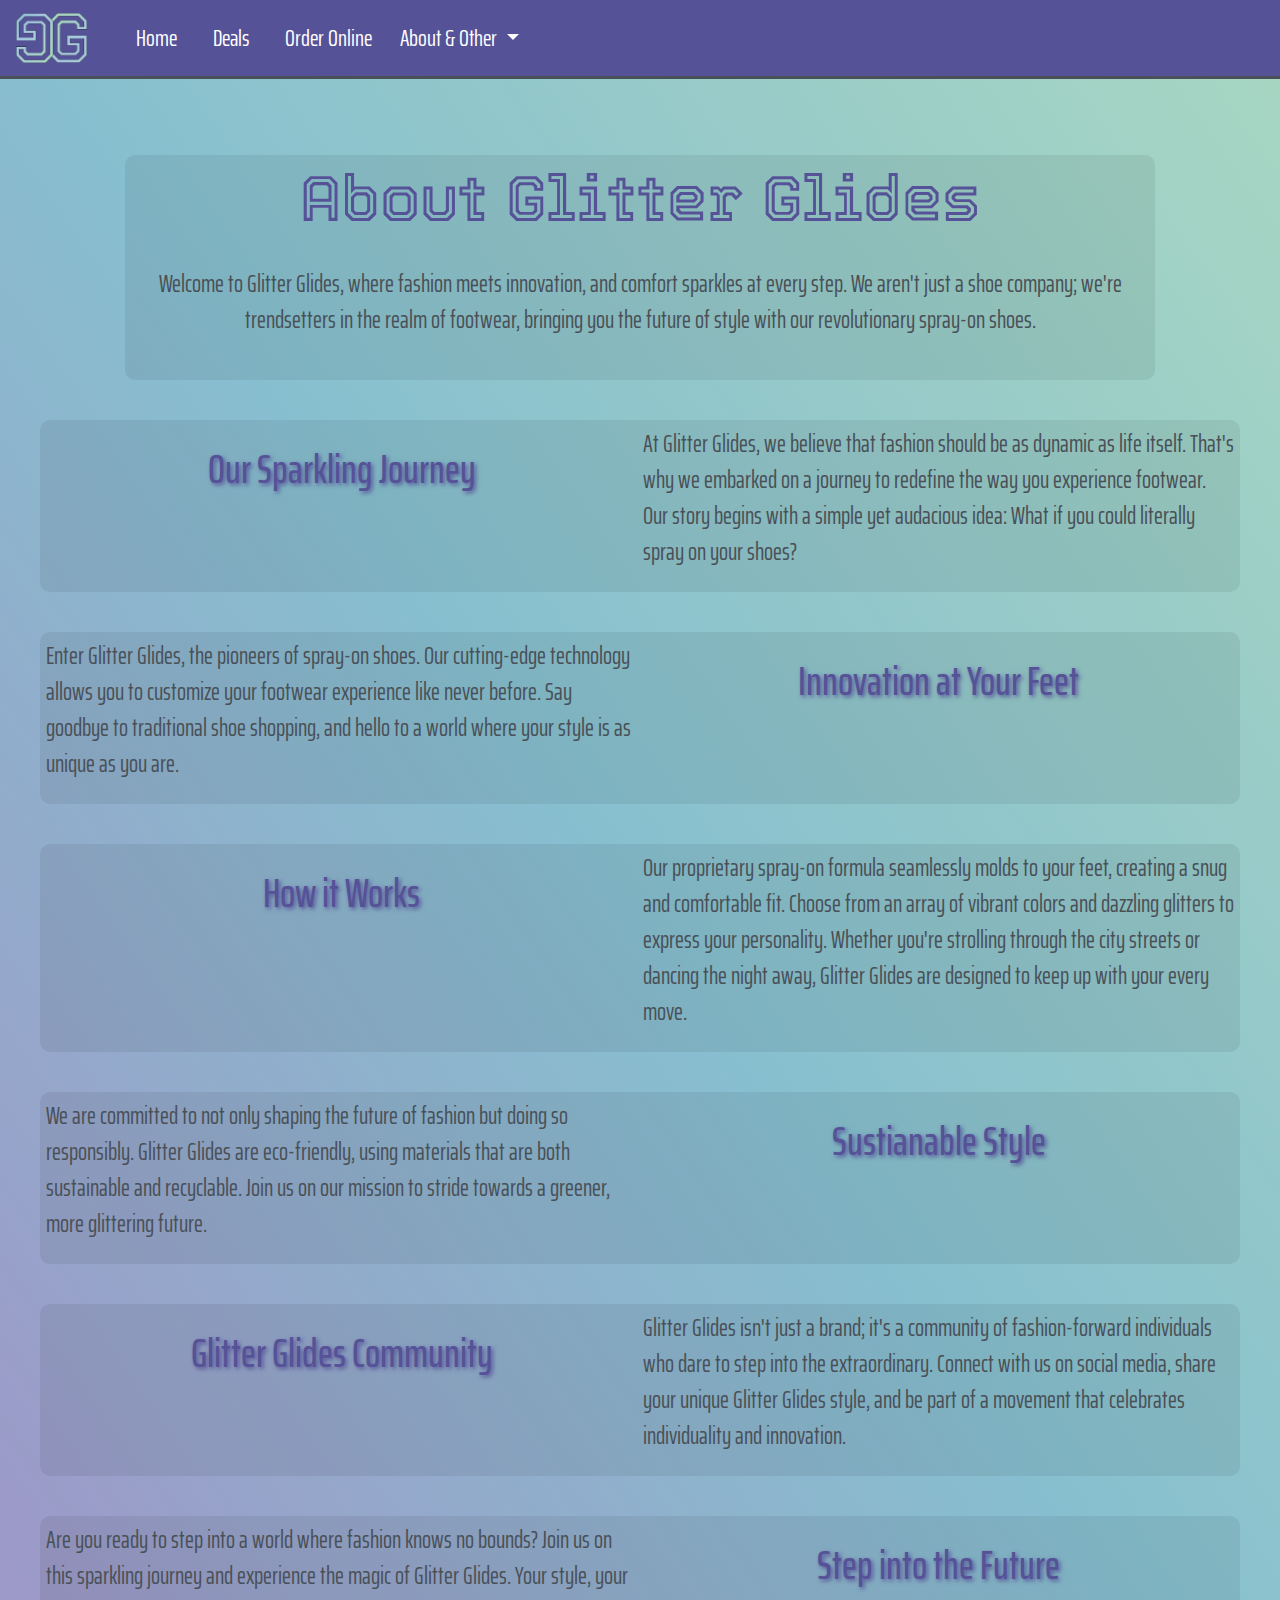
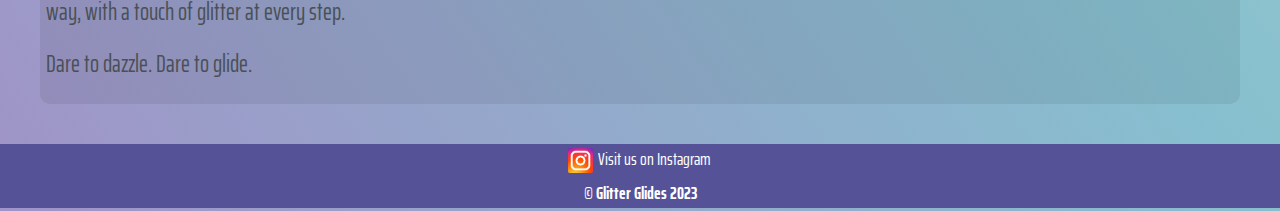
==== about.html @ 5f3c11f2 "Fixed issues with SEO ranking." ====
<!DOCTYPE html>
<html lang="en-us">
    <head>
        <meta charset="UTF-8">
        <meta http-equiv="X-UA-Compatible" content="IE=edge">
        <title>Glitter Glides - About</title>

        <link rel="stylesheet" href="styles/bootstrap-4.4.1.css">
        <link rel="stylesheet" href="styles/MainStyles.css"/>
        <link rel="stylesheet" href="styles/SubPageStyles.css"/>
        <link rel="stylesheet" href="styles/about.css"/>
        <meta name="viewport" content="width=device-width, initial-scale=1">

        <link rel="preconnect" href="https://fonts.googleapis.com">
        <link rel="preconnect" href="https://fonts.gstatic.com" crossorigin>
        <link href="https://fonts.googleapis.com/css2?family=Gabarito&family=Lato&family=Saira+Extra+Condensed&family=Tourney:ital,wght@0,300;0,500;1,500&display=swap" rel="stylesheet">
    </head>
    <body>
        <script src="js/jquery-3.4.1.min.js"></script>
        <script src="js/popper.min.js"></script>
   		<script src="js/bootstrap-4.4.1.js"></script>

        <header>
            <nav class="navbar navbar-expand-lg navbar-dark fixed-top">
                <a href="http://glitterglides.com">
                    <img class="navbar-brand" src="img/glitterglideslogo.png"  alt="Glitter Glides Logo"></img>
                </a>                
                <button class="navbar-toggler" type="button" data-toggle="collapse" data-target="#navbarSupportedContent" aria-controls="navbarSupportedContent" aria-expanded="false" aria-label="Toggle Naviation">
                    <span class="navbar-toggler-icon"></span>
                </button>

                <div class="collapse navbar-collapse col-xl-12" id="navbarSupportedContent">
                    <ul class="navbar-nav">
                        <li class="nav-item">
                            <a class="nav-link" href="http://glitterglides.com" style="color: white;">Home</a>
                        </li>
                    </ul>
                    <ul class="navbar-nav">
                        <li class="nav-item">
                            <a class="nav-link" href="http://glitterglides.com#Deals" style="color: white;">Deals</a>
                        </li>
                    </ul>
                    <ul class="navbar-nav">
                        <li class="nav-item">
                            <a class="nav-link" href="http://glitterglides.com/orderonline.html" style="color: white;">Order Online</a>
                        </li>
                    </ul>
                    <ul class="navbar-nav">
                        <li class="nav-item dropdown">
                            <a class="nav-lnk dropdown-toggle" href="#" id="navbarDropdownMenuLink" style="color: white;" data-toggle="dropdown" aria-haspopup="true" aria-expanded="false">
                                About & Other
                            </a>
                            <div class="dropdown-menu" aria-labelledby="navbarDropdownMenuLink">
                                <a class="nav-link" href="http://glitterglides.com/about.html" style="color: white;">About</a>
                                <a class="nav-link" href="http://glitterglides.com/membership.html" style="color: white;">Subscribe</a>
                                <a class="nav-link" href="http://glitterglides.com/blog.html" style="color: white;">Blog & Reviews</a>
                            </div>
                        </li>
                    </ul>
                </div>
            </nav>

        </header>
		<div class="container">
		    <div class="row justify-content-center">
		        <div class="col card">
             	        <h1>About Glitter Glides</h1>
	                <div class="card-body">
                        <div style="text-align: center;">
                            <p>Welcome to Glitter Glides, where fashion meets innovation, and comfort sparkles at every step. We aren't just a shoe company; we're trendsetters in the realm of footwear, bringing you the future of style with our revolutionary spray-on shoes.</p>
                        </div>
	                </div>
                </div>
 		    </div>
		</div>
            <div class="row">
                <div class="col card">
                    <img class="card-img-top text-center mx-auto" src="" alt=""/>
                    <h2>Our Sparkling Journey</h2>
                </div>
                <div class="col card">
                    <p>At Glitter Glides, we believe that fashion should be as dynamic as life itself. That's why we embarked on a journey to redefine the way you experience footwear. Our story begins with a simple yet audacious idea: What if you could literally spray on your shoes?</p>
                </div>
            </div>

            <div class="row">
                <div class="col card">
                    <p>Enter Glitter Glides, the pioneers of spray-on shoes. Our cutting-edge technology allows you to customize your footwear experience like never before. Say goodbye to traditional shoe shopping, and hello to a world where your style is as unique as you are.</p>
                </div>
                <div class="col card">
                    <img class="card-img-top text-center mx-auto" src="" alt=""/>
                    <h2>Innovation at Your Feet</h2>
                </div>
            </div>

            <div class="row">
                <div class="col card">
                    <img class="card-img-top text-center mx-auto" src="" alt=""/>
                    <h2>How it Works</h2>
                </div>
                <div class="col card">
                    <p>Our proprietary spray-on formula seamlessly molds to your feet, creating a snug and comfortable fit. Choose from an array of vibrant colors and dazzling glitters to express your personality. Whether you're strolling through the city streets or dancing the night away, Glitter Glides are designed to keep up with your every move.</p>
                </div>
            </div>

            <div class="row">
                <div class="col card">
                    <p>We are committed to not only shaping the future of fashion but doing so responsibly. Glitter Glides are eco-friendly, using materials that are both sustainable and recyclable. Join us on our mission to stride towards a greener, more glittering future.</p>
                </div>
                <div class="col card">
                    <img class="card-img-top text-center mx-auto" src="" alt=""/>
                    <h2>Sustianable Style</h2>
                </div>
            </div>

            <div class="row">
                <div class="col card">
                    <img class="card-img-top text-center mx-auto" src="" alt=""/>
                    <h2>Glitter Glides Community</h2>
                </div>
                <div class="col card">
                    <p>Glitter Glides isn't just a brand; it's a community of fashion-forward individuals who dare to step into the extraordinary. Connect with us on social media, share your unique Glitter Glides style, and be part of a movement that celebrates individuality and innovation.</p>
                </div>
            </div>

            <div class="row">
                <div class="col card">
                    <p>Are you ready to step into a world where fashion knows no bounds? Join us on this sparkling journey and experience the magic of Glitter Glides. Your style, your way, with a touch of glitter at every step.</p>

                    <p>Dare to dazzle. Dare to glide.</p>
                </div>
                <div class="col card">
                    <img class="card-img-top text-center mx-auto" src="" alt=""/>
                    <h2>Step into the Future</h2>
                </div>
            </div>
        </div>

        <footer>            
            <p>
                <img src="img/insta.png" class="socialLogo" alt="Instagram Logo"> 
                <a href="https://www.instagram.com/glitterglides/">Visit us on Instagram</a>
            </p>
            <p><strong>&copy Glitter Glides 2023</strong></p>
        </footer>
    </body>
</html>
---- styles/MainStyles.css ----
/* https://coolors.co/a093c7-c98891-a8d7c2-d7c69a-87bfcf */

body
{ 

    --background: #ECF0F1;
    --accent1: #a093c7;
    --accent2: #c98891;
    --accent3: #a8d7c2;
    --accent4: #d7c69a;
    --accent5: #87bfcf;
    --text_color: #000000;

    margin: 0;
    font-family: 'Lato' sans-serif;
    background: -webkit-linear-gradient(35deg, var(--accent1), var(--accent5), var(--accent3));   
    margin-top: 70px;
}

/* Fundamental Styles */
a
{
    color: var(--text_color);
}
h1
{
    font-family: Tourney, sans-serif;
    background: -webkit-linear-gradient(35deg,  #565297, #565297, #565297);
    -webkit-background-clip: text;
    background-clip: text;
    -webkit-text-fill-color: transparent;
    text-align: center;
    font-size: 5.5rem;
    padding-top: 50px;
}
h2, h3, h4, h5
{
    font-family: 'Saira Extra Condensed', sans-serif;
    color: #495057;
    margin: 20px;
    text-align: center;
    font-size: 2.2rem;
}
h3
{
    font-size: 1.9rem;
}
h4
{
    font-size: 1.3rem;
}
h5
{
    font-size: 1.45rem;
}

header, footer
{
    display: block;
    align-items: center;
    justify-content: center;
    margin: 0;
    border: #4d85bd 1px;
}
footer
{
    background-color: #565297;
    color: white;
}

header p
{
    padding: 2px;
    color: #495057;
    text-align: center;
}
footer p, footer a
{  
    text-align: center;
    font-family: 'Saira Extra Condensed', sans-serif;
    color: white;
    font-size: 1.1rem;
    margin-bottom: 3px;
    padding: 2px;
}
footer a:hover
{
    color: lightgray;
    font-weight: bold;
    font-style: italic;
}

.navbar
{
    background-color: #565297; /*#294C60;*/
    border-bottom: 3px solid #495057;
    width: 100%;
    
}
.navbar-nav
{
    font-family: 'Saira Extra Condensed', sans-serif;
    font-size: 1.45rem;
    margin: 0px;
}
.dropdown-menu
{
    background: #00000080;
    border: solid 1px var(--accent3);
    border-radius: 10px;
    margin-bottom: 10px;
}
.dropdown-menu a
{
    font-size: 1.25rem;
    padding-left: 10px !important;
    padding-right: 5px !important;
}
.navbar-nav:hover
{
    background-color: #A093C7;
}
.navbar-brand
{
    text-align: center;
    align-self: center;
    height: 60px;
} 
.nav-link
{
    color: white;
}
.nav-item
{
    padding-left: 10px;
    padding-right: 10px;
}

.CallToAction
{
    text-align: center;
    border: var(--accent1) 4px solid;
    background: transparent;
    width: auto;
    display:inline;
    position: relative;
    font-size: 1.15rem;
    margin: 10px auto auto;
    padding: 15px;
    vertical-align: middle;
    letter-spacing: 1px;
}
.CallToAction:hover
{
    color: white;
    background: var(--accent1);
    border: var(--accent4) 4px solid;
}

.SpacedRow
{
    padding-bottom: 10px;
    margin: 15px;
    margin-bottom: 10px;
}
.MainSectionItem
{
    display: block;
    background: #00000010;
    border: 3px solid #00000000;
    border-radius: 10px;
}
.SubSectionItem
{
    width: 98%;
    background: #00000000;
    margin: 2%;
    border: #00000000 solid 0;
}
.SocialMediaGroup
{
    display: block;
    margin: 10px;
    padding: 10px;

    text-align: center;
    background-color: #00000007;
    border-radius: 10px;
    border: 2px var(--accent3) solid;

    min-width: 15rem;
}
.SocialMediaGroup h4
{
    font-size: 1.75rem;
}
.SMGroupLogo
{
    width: 7rem;
    align-self: center;
    justify-self: center;
    border: 3px var(--accent4) solid;
    border-radius: 20px;
}
.SocialMediaGroup a
{
    border-bottom: 1px solid var(--accent4);
}
.SocialMediaGroup a:hover
{
    color: var(--accent4);
}
.socialLogo
{
    height: 25px;
    align-self: center;
}

.OrderOnlineCard
{
    margin: 10px;
    padding: 20px;
    min-width: 20rem;
}
---- styles/SubPageStyles.css ----
body
{
    padding-top: 45px;
}
---- styles/about.css ----
.card
{
    margin: 0px;
    padding: 0px;
    background: #00000000;
    border: 3px solid #00000000;
    min-width: 12rem;
}

h1
{
    padding-top: 0px;
    font-size: 4.0rem;
}

h2
{
    
    color: #565297;
    font-size: 2.5rem;
    text-shadow: 2px 2px 4px #565297;

}

p 
{
    font-family: 'Saira Extra Condensed', sans-serif;
    color: #495057;
    font-size: 1.5rem;
}

div.row
{
    margin: 40px;
    padding: 0px;
    background: #00000011;
    border: 3px solid #00000001;
    border-radius: 10px;
}
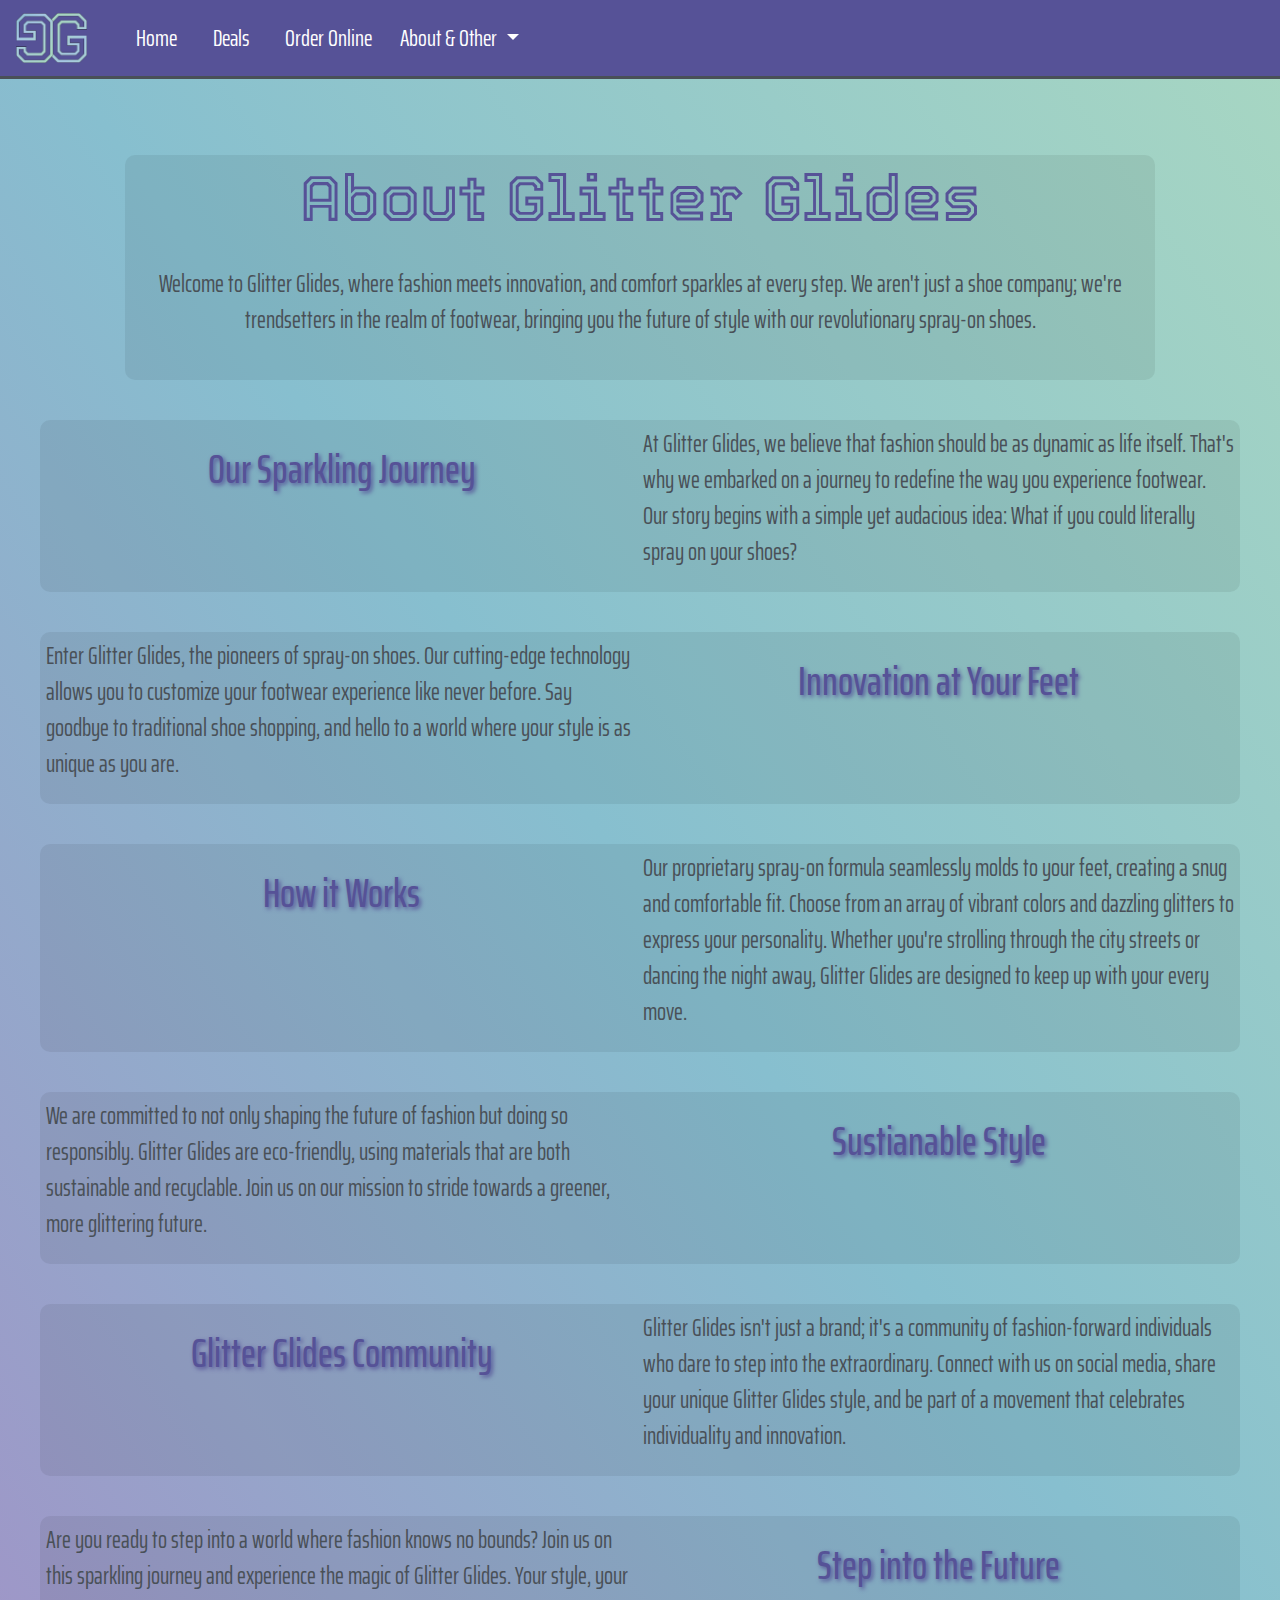
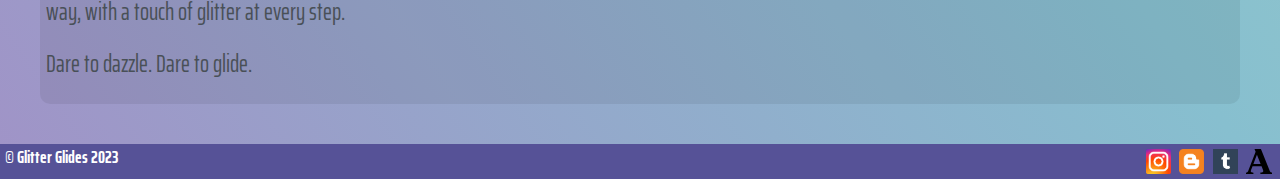
==== commit 004d94da: "Updated the footer & split some css files." ====
--- a/about.html
+++ b/about.html
@@ -8,6 +8,7 @@
         <link rel="stylesheet" href="styles/bootstrap-4.4.1.css">
         <link rel="stylesheet" href="styles/MainStyles.css"/>
         <link rel="stylesheet" href="styles/SubPageStyles.css"/>
+        <link rel="stylesheet" href="styles/socialMediaBase.css">
         <link rel="stylesheet" href="styles/about.css"/>
         <meta name="viewport" content="width=device-width, initial-scale=1">
 
@@ -136,12 +137,14 @@
             </div>
         </div>
 
-        <footer>            
-            <p>
-                <img src="img/insta.png" class="socialLogo" alt="Instagram Logo"> 
-                <a href="https://www.instagram.com/glitterglides/">Visit us on Instagram</a>
-            </p>
-            <p><strong>&copy Glitter Glides 2023</strong></p>
+        <footer> 
+            <p style="display: inline;"><strong>&copy Glitter Glides 2023</strong></p>
+            <div id="SocialCharms">
+                <a href="https://www.instagram.com/glitterglides/"><img src="img/insta.png" class="socialLogo" alt="Instagram Logo"></a>
+                <a href="https://glitterglides.blogspot.com"><img src="img/blogger.png" class="socialLogo" alt="Blogger Logo"></a>
+                <a href="https://tumblr.com/glitterglides"><img src="img/tumblr.png" class="socialLogo" alt="Tubmlr Logo"></a>
+                <a href="https://independent.academia.edu/GlitterGlides"><img class="socialLogo" src="img/acedemia.svg" alt="Academia Logo"></a>
+            </div>              
         </footer>
     </body>
 </html>--- a/styles/MainStyles.css
+++ b/styles/MainStyles.css
@@ -66,6 +66,9 @@
 {
     background-color: #565297;
     color: white;
+    height: 35px;
+    padding-left: 3px;
+    padding-right: 3px;
 }
 
 header p
@@ -176,49 +179,4 @@
     background: #00000000;
     margin: 2%;
     border: #00000000 solid 0;
-}
-.SocialMediaGroup
-{
-    display: block;
-    margin: 10px;
-    padding: 10px;
-
-    text-align: center;
-    background-color: #00000007;
-    border-radius: 10px;
-    border: 2px var(--accent3) solid;
-
-    min-width: 15rem;
-}
-.SocialMediaGroup h4
-{
-    font-size: 1.75rem;
-}
-.SMGroupLogo
-{
-    width: 7rem;
-    align-self: center;
-    justify-self: center;
-    border: 3px var(--accent4) solid;
-    border-radius: 20px;
-}
-.SocialMediaGroup a
-{
-    border-bottom: 1px solid var(--accent4);
-}
-.SocialMediaGroup a:hover
-{
-    color: var(--accent4);
-}
-.socialLogo
-{
-    height: 25px;
-    align-self: center;
-}
-
-.OrderOnlineCard
-{
-    margin: 10px;
-    padding: 20px;
-    min-width: 20rem;
 }--- a/styles/socialMediaBase.css
+++ b/styles/socialMediaBase.css
@@ -0,0 +1,46 @@
+#SocialCharms
+{
+    float: right;
+    height: auto;
+    text-align: none;
+    margin: 3px;
+}
+
+.SocialMediaGroup
+{
+    display: block;
+    margin: 10px;
+    padding: 10px;
+
+    text-align: center;
+    background-color: #00000007;
+    border-radius: 10px;
+    border: 2px var(--accent3) solid;
+
+    min-width: 15rem;
+}
+.SocialMediaGroup h4
+{
+    font-size: 1.75rem;
+}
+.SMGroupLogo
+{
+    width: 7rem;
+    align-self: center;
+    justify-self: center;
+    border: 3px var(--accent4) solid;
+    border-radius: 20px;
+}
+.SocialMediaGroup a
+{
+    border-bottom: 1px solid var(--accent4);
+}
+.SocialMediaGroup a:hover
+{
+    color: var(--accent4);
+}
+.socialLogo
+{
+    height: 25px;
+    align-self: center;
+}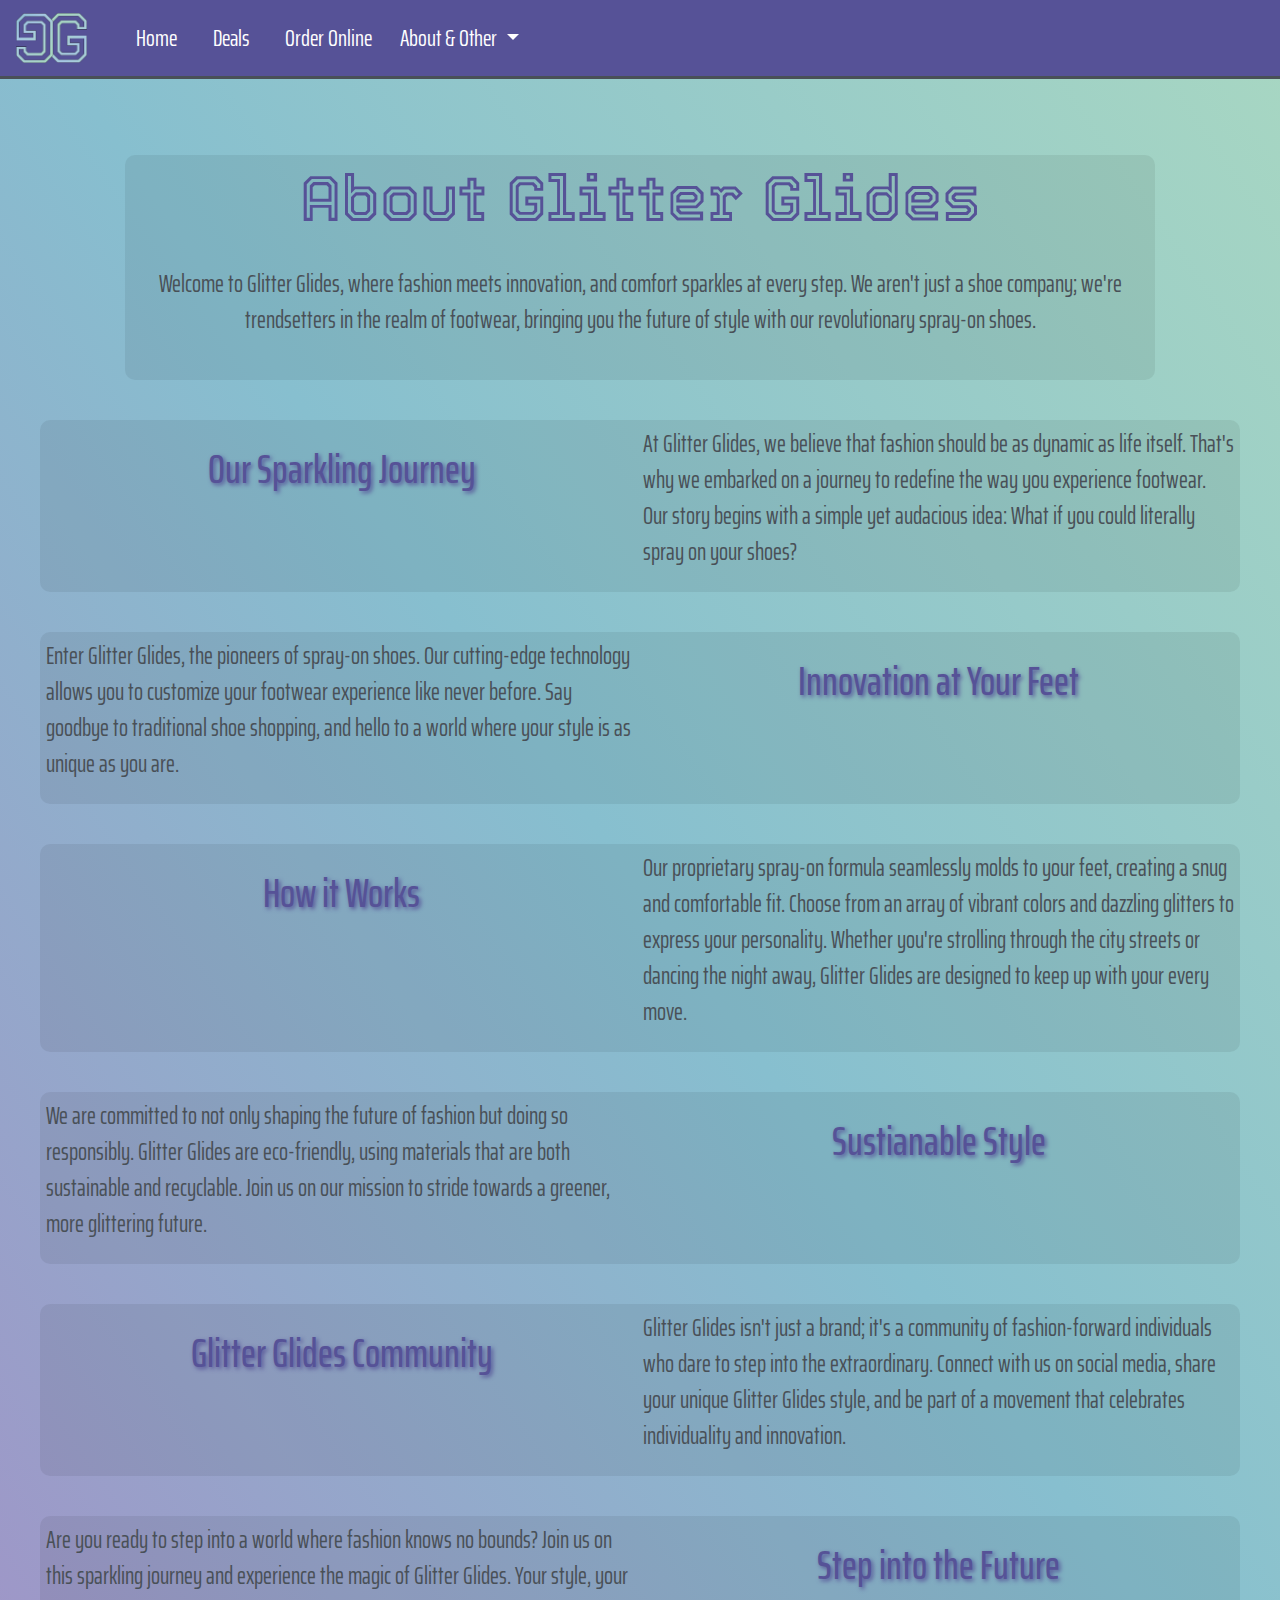
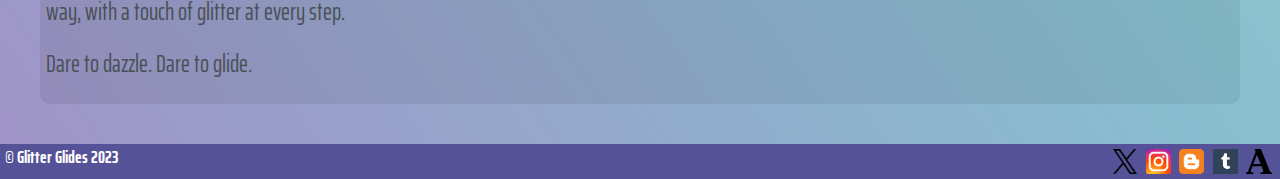
==== commit 9e3cb95b: "Added twitter to the links." ====
--- a/about.html
+++ b/about.html
@@ -140,6 +140,7 @@
         <footer> 
             <p style="display: inline;"><strong>&copy Glitter Glides 2023</strong></p>
             <div id="SocialCharms">
+                <a href="https://twitter.com/GlitterGlides"><img src="img/twitter.png" class="socialLogo" alt="Twitter Logo"></a>
                 <a href="https://www.instagram.com/glitterglides/"><img src="img/insta.png" class="socialLogo" alt="Instagram Logo"></a>
                 <a href="https://glitterglides.blogspot.com"><img src="img/blogger.png" class="socialLogo" alt="Blogger Logo"></a>
                 <a href="https://tumblr.com/glitterglides"><img src="img/tumblr.png" class="socialLogo" alt="Tubmlr Logo"></a>
--- a/styles/MainStyles.css
+++ b/styles/MainStyles.css
@@ -142,15 +142,15 @@
 .CallToAction
 {
     text-align: center;
+    display: block;
     border: var(--accent1) 4px solid;
     background: transparent;
     width: auto;
-    display:inline;
+    display: inline-block;
     position: relative;
     font-size: 1.15rem;
     margin: 10px auto auto;
     padding: 15px;
-    vertical-align: middle;
     letter-spacing: 1px;
 }
 .CallToAction:hover
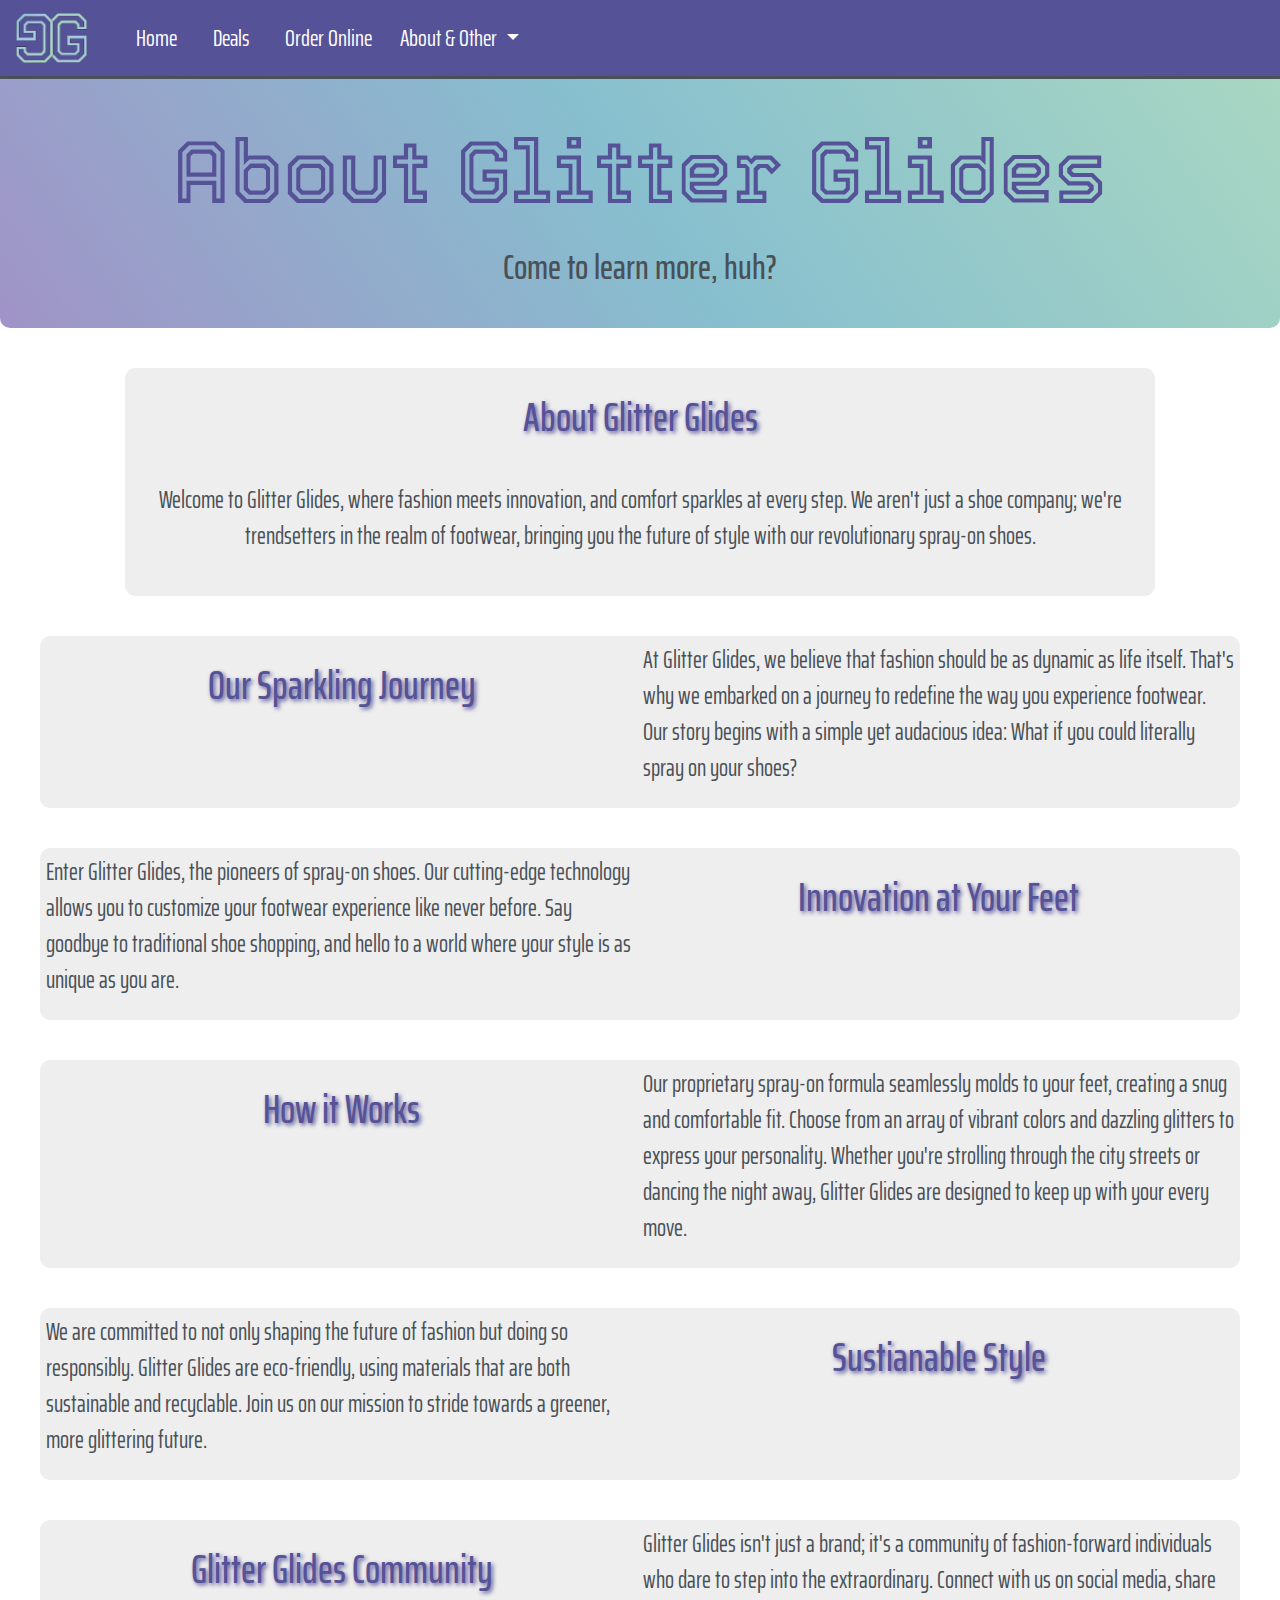
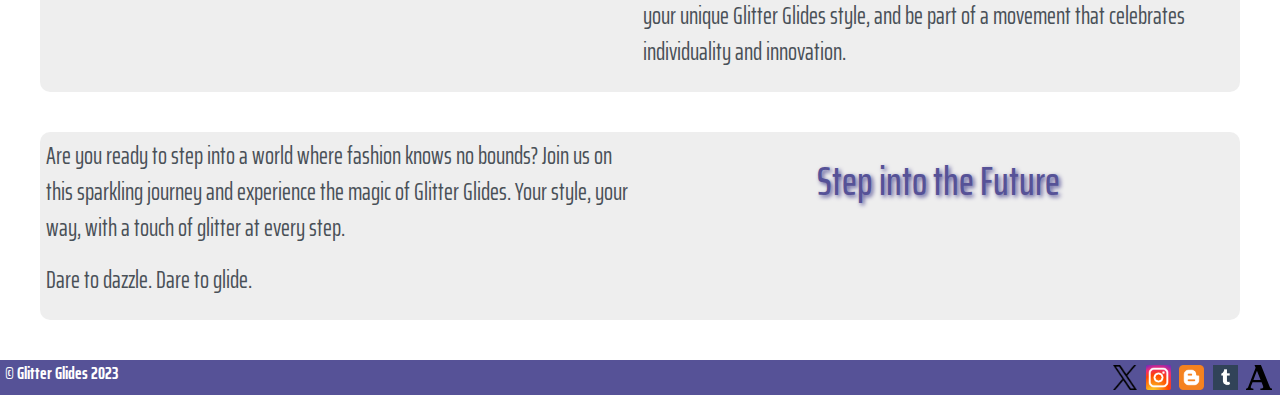
==== commit bcd2cdd6: "Created an alternate version of the style & layout for each website." ====
--- a/about.html
+++ b/about.html
@@ -7,7 +7,6 @@
 
         <link rel="stylesheet" href="styles/bootstrap-4.4.1.css">
         <link rel="stylesheet" href="styles/MainStyles.css"/>
-        <link rel="stylesheet" href="styles/SubPageStyles.css"/>
         <link rel="stylesheet" href="styles/socialMediaBase.css">
         <link rel="stylesheet" href="styles/about.css"/>
         <meta name="viewport" content="width=device-width, initial-scale=1">
@@ -61,11 +60,16 @@
                 </div>
             </nav>
 
+            <div id="hero">
+                <h1>About Glitter Glides</h1>
+                <h2>Come to learn more, huh?</h2>
+            </div>
+
         </header>
 		<div class="container">
 		    <div class="row justify-content-center">
 		        <div class="col card">
-             	        <h1>About Glitter Glides</h1>
+             	        <h2>About Glitter Glides</h1>
 	                <div class="card-body">
                         <div style="text-align: center;">
                             <p>Welcome to Glitter Glides, where fashion meets innovation, and comfort sparkles at every step. We aren't just a shoe company; we're trendsetters in the realm of footwear, bringing you the future of style with our revolutionary spray-on shoes.</p>
--- a/styles/MainStyles.css
+++ b/styles/MainStyles.css
@@ -13,7 +13,6 @@
 
     margin: 0;
     font-family: 'Lato' sans-serif;
-    background: -webkit-linear-gradient(35deg, var(--accent1), var(--accent5), var(--accent3));   
     margin-top: 70px;
 }
 
@@ -98,7 +97,6 @@
     background-color: #565297; /*#294C60;*/
     border-bottom: 3px solid #495057;
     width: 100%;
-    
 }
 .navbar-nav
 {
@@ -139,6 +137,14 @@
     padding-right: 10px;
 }
 
+#hero
+{
+    background: -webkit-linear-gradient(35deg, var(--accent1), var(--accent5), var(--accent3));   
+    padding-bottom: 20px;
+    margin-bottom: 10px;
+    border-radius: 10px;
+}
+
 .CallToAction
 {
     text-align: center;
@@ -163,7 +169,7 @@
 .SpacedRow
 {
     padding-bottom: 10px;
-    margin: 15px;
+    margin-top: 15px;
     margin-bottom: 10px;
 }
 .MainSectionItem
--- a/styles/socialMediaBase.css
+++ b/styles/socialMediaBase.css
@@ -6,18 +6,41 @@
     margin: 3px;
 }
 
-.SocialMediaGroup
+#SocialMediaGrid
+{
+    display: grid;
+    grid-template-columns: 1fr 1fr 1fr;
+    grid-template-rows: min-content;
+    max-width: 18rem;
+    align-self: center;
+    margin: auto;
+}
+.SocialGrid-2x2
+{
+    display: grid;
+    grid-template-columns: 1fr 1fr;
+    grid-template-rows: 1fr 1fr;
+    gap: 10px;
+    margin: auto;
+}
+
+.socialDescCard
 {
     display: block;
     margin: 10px;
     padding: 10px;
-
-    text-align: center;
     background-color: #00000007;
     border-radius: 10px;
     border: 2px var(--accent3) solid;
-
-    min-width: 15rem;
+}
+.SocialMediaGroup
+{
+    margin: 0px;
+    padding: 0px;
+    background: transparent;
+    text-align: center;
+    min-width: 12rem;
+    border: 0px transparent solid;
 }
 .SocialMediaGroup h4
 {
@@ -25,11 +48,11 @@
 }
 .SMGroupLogo
 {
-    width: 7rem;
+    width: 4rem;
     align-self: center;
     justify-self: center;
-    border: 3px var(--accent4) solid;
-    border-radius: 20px;
+    padding-bottom: 3px;
+    border-radius: 10px;
 }
 .SocialMediaGroup a
 {
--- a/styles/about.css
+++ b/styles/about.css
@@ -7,13 +7,7 @@
     min-width: 12rem;
 }
 
-h1
-{
-    padding-top: 0px;
-    font-size: 4.0rem;
-}
-
-h2
+.container h2, .card h2
 {
     
     color: #565297;
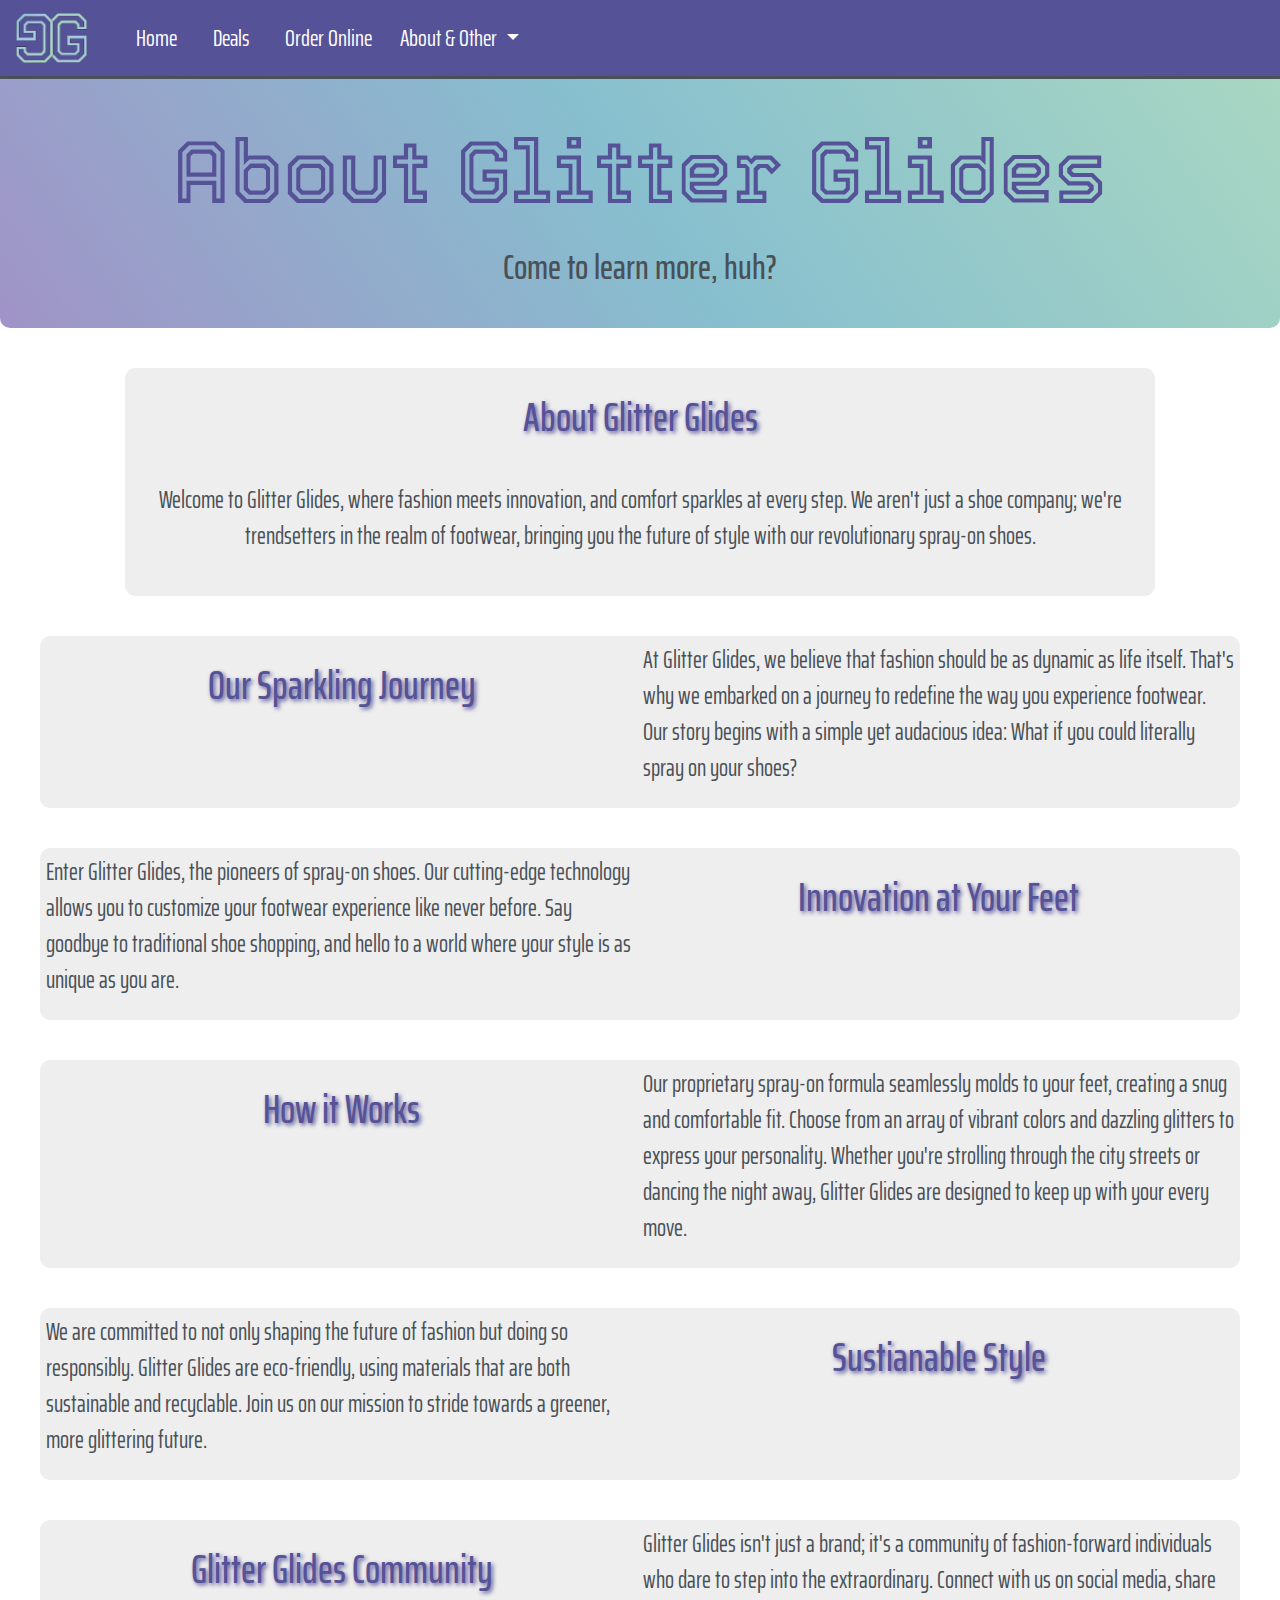
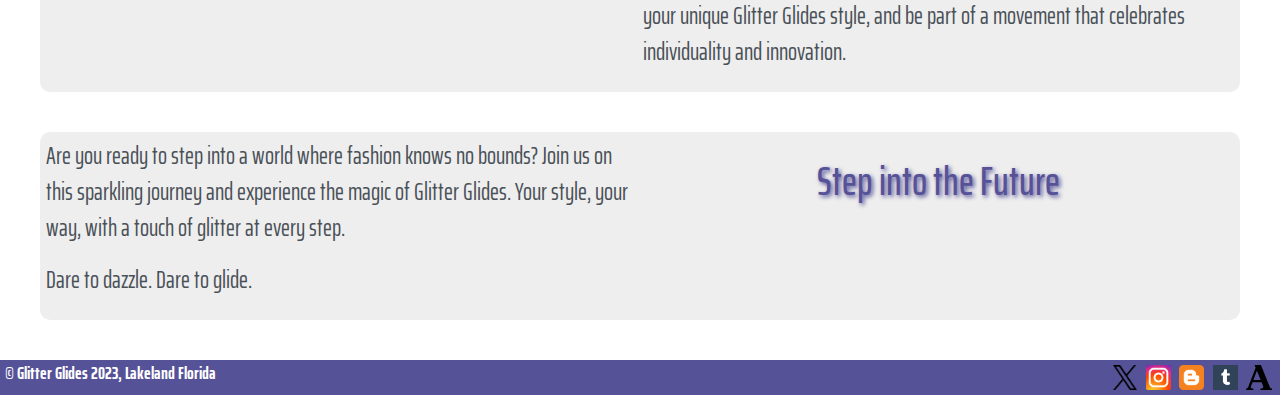
==== commit 725ac6c5: "Updated footer." ====
--- a/about.html
+++ b/about.html
@@ -142,7 +142,7 @@
         </div>
 
         <footer> 
-            <p style="display: inline;"><strong>&copy Glitter Glides 2023</strong></p>
+            <p style="display: inline;"><strong>&copy Glitter Glides 2023, Lakeland Florida</strong></p>
             <div id="SocialCharms">
                 <a href="https://twitter.com/GlitterGlides"><img src="img/twitter.png" class="socialLogo" alt="Twitter Logo"></a>
                 <a href="https://www.instagram.com/glitterglides/"><img src="img/insta.png" class="socialLogo" alt="Instagram Logo"></a>
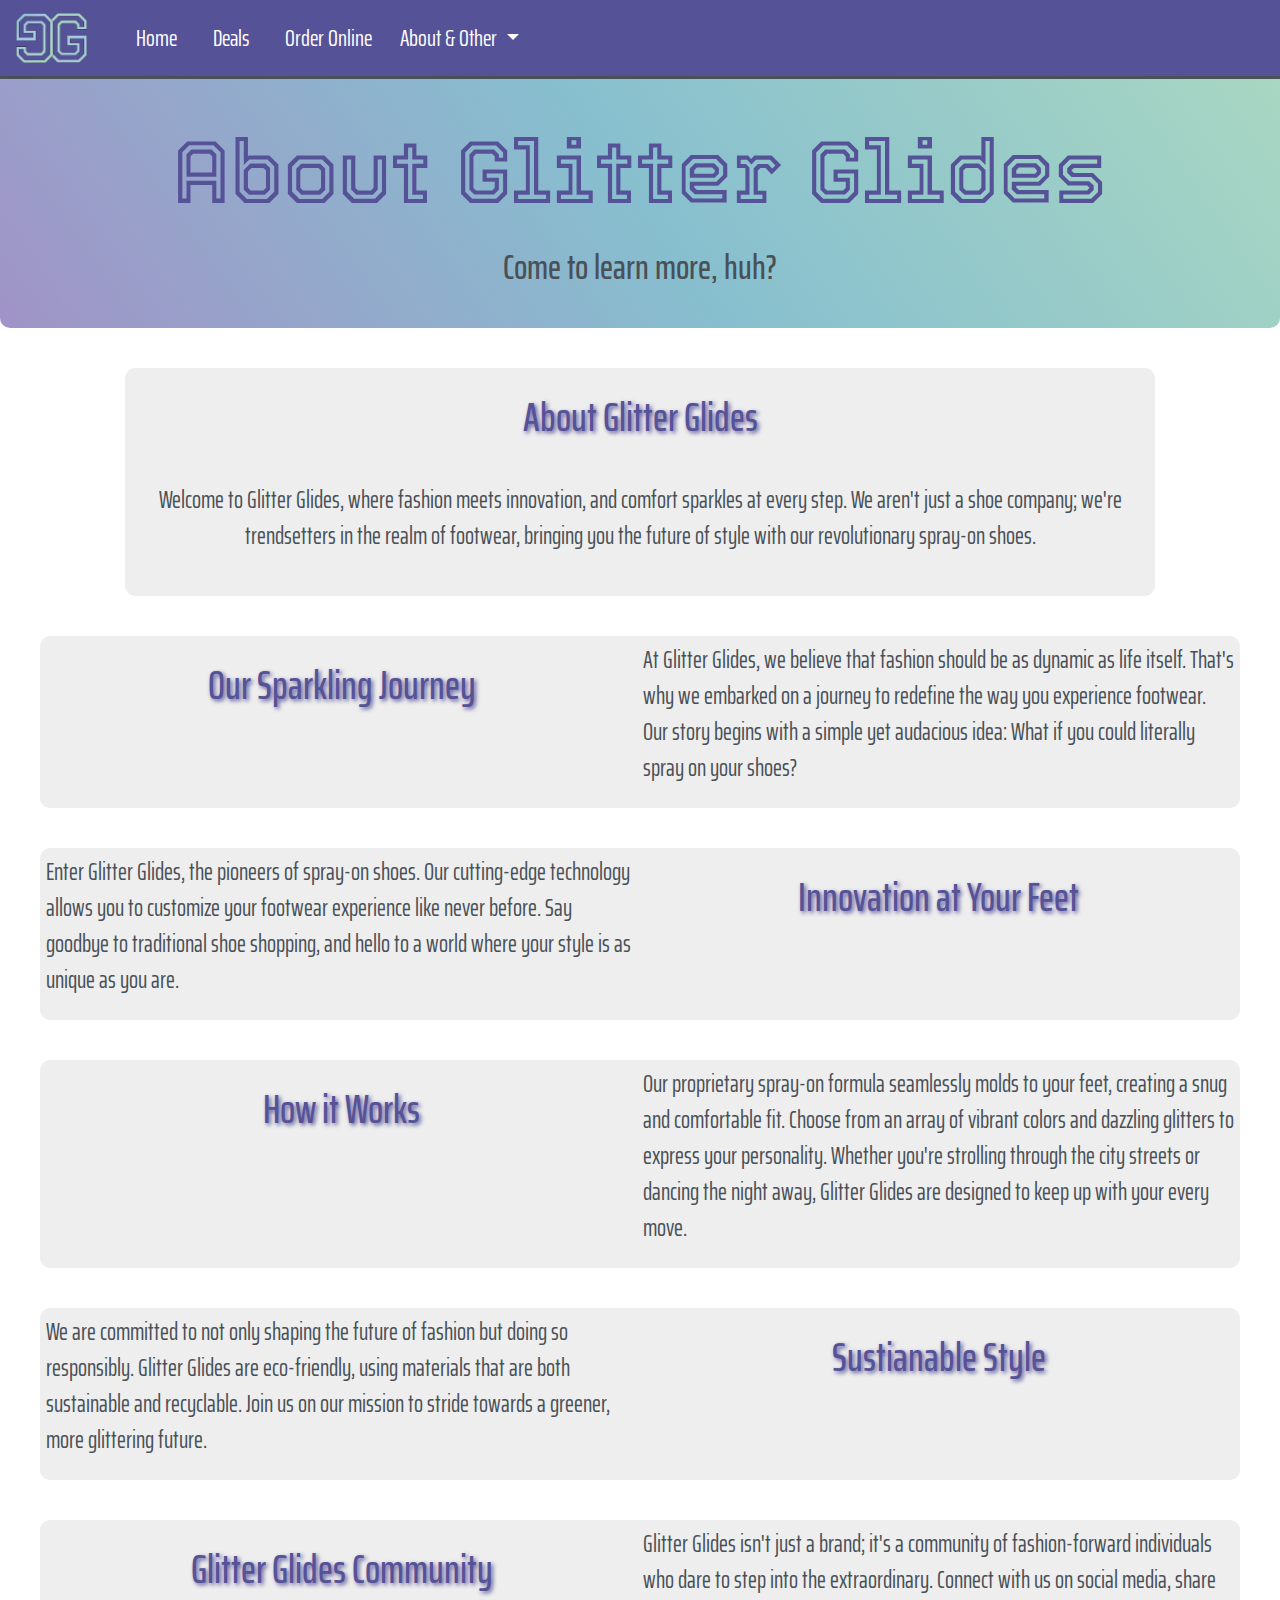
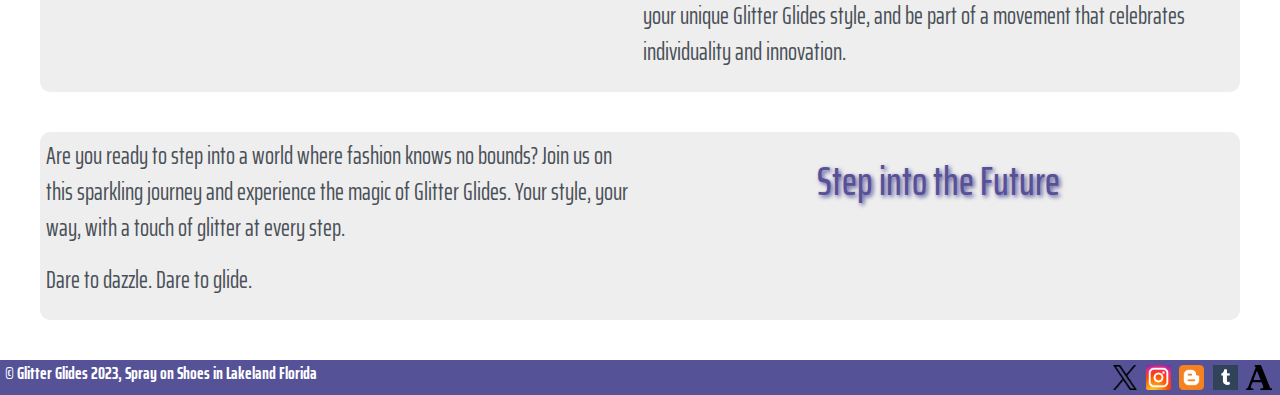
==== commit 461fc567: "Updated footer." ====
--- a/about.html
+++ b/about.html
@@ -142,7 +142,7 @@
         </div>
 
         <footer> 
-            <p style="display: inline;"><strong>&copy Glitter Glides 2023, Lakeland Florida</strong></p>
+            <p style="display: inline;"><strong>&copy Glitter Glides 2023, Spray on Shoes in Lakeland Florida</strong></p>
             <div id="SocialCharms">
                 <a href="https://twitter.com/GlitterGlides"><img src="img/twitter.png" class="socialLogo" alt="Twitter Logo"></a>
                 <a href="https://www.instagram.com/glitterglides/"><img src="img/insta.png" class="socialLogo" alt="Instagram Logo"></a>
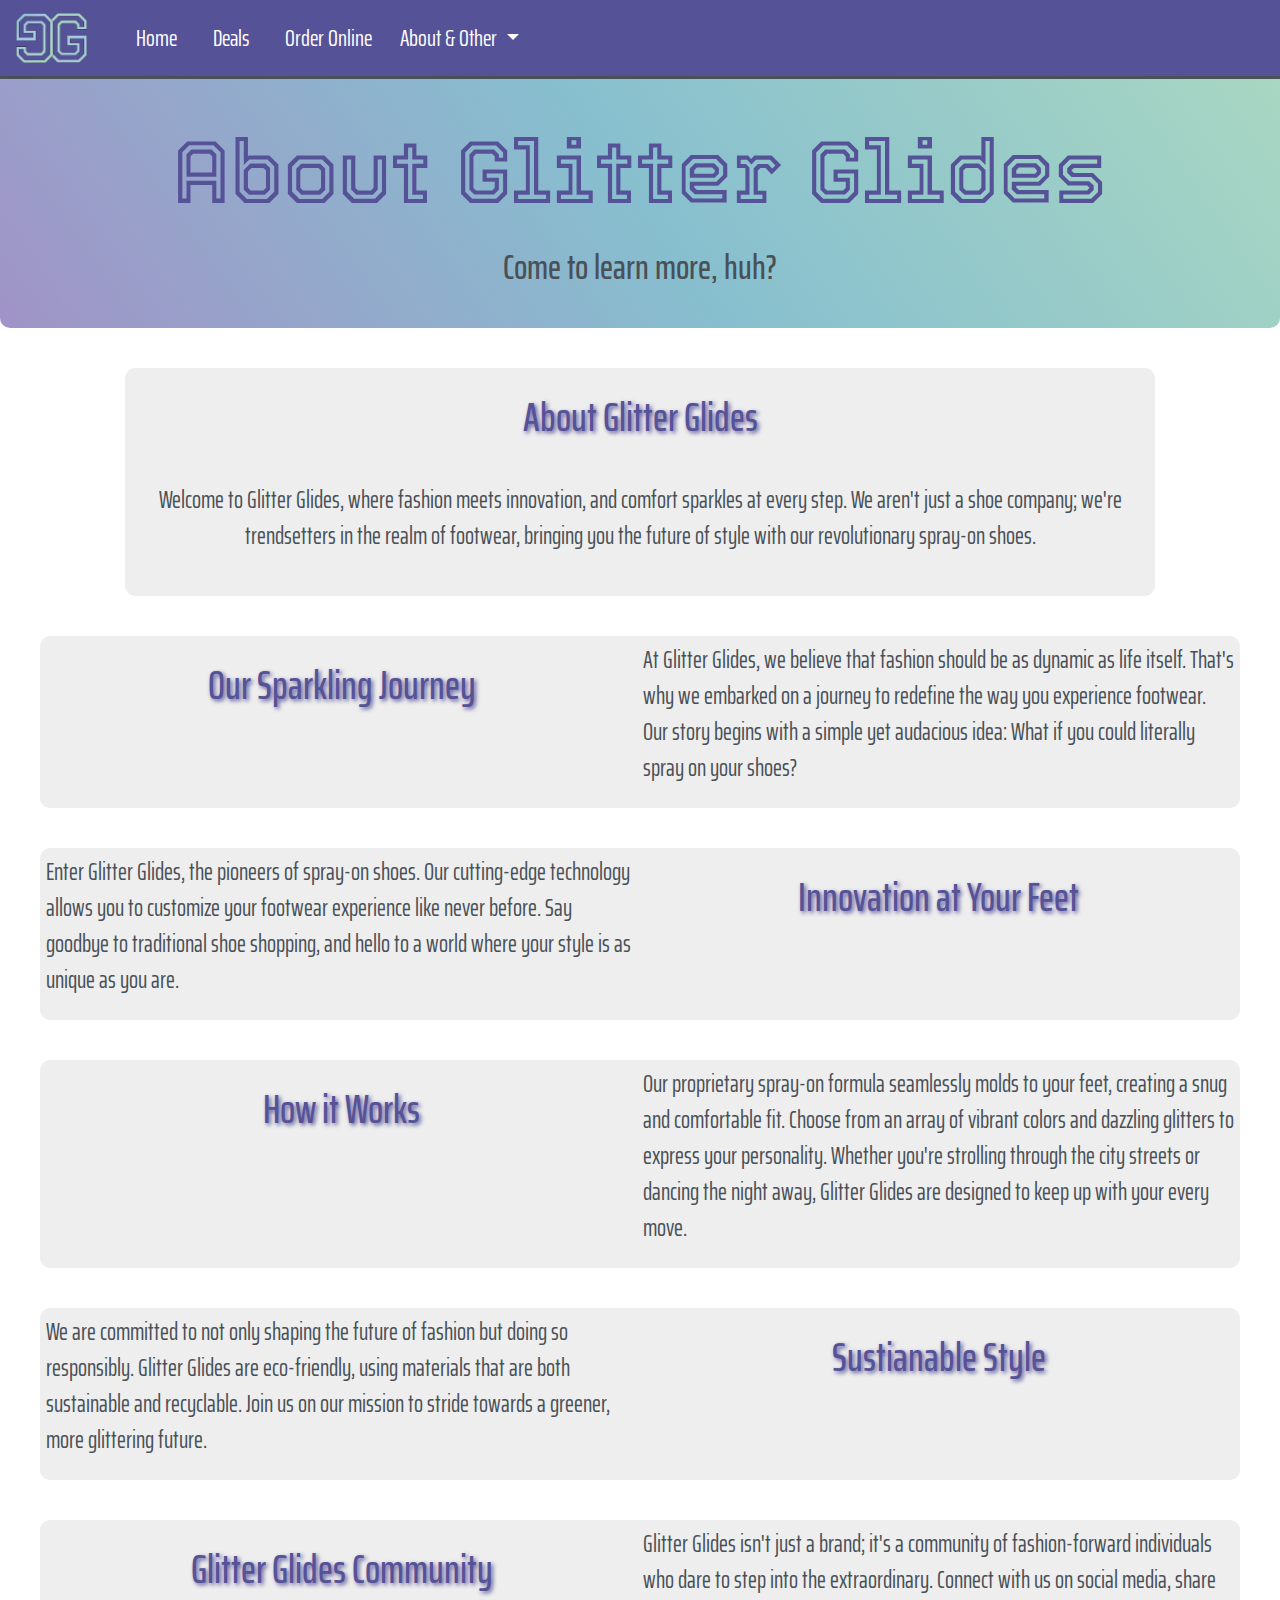
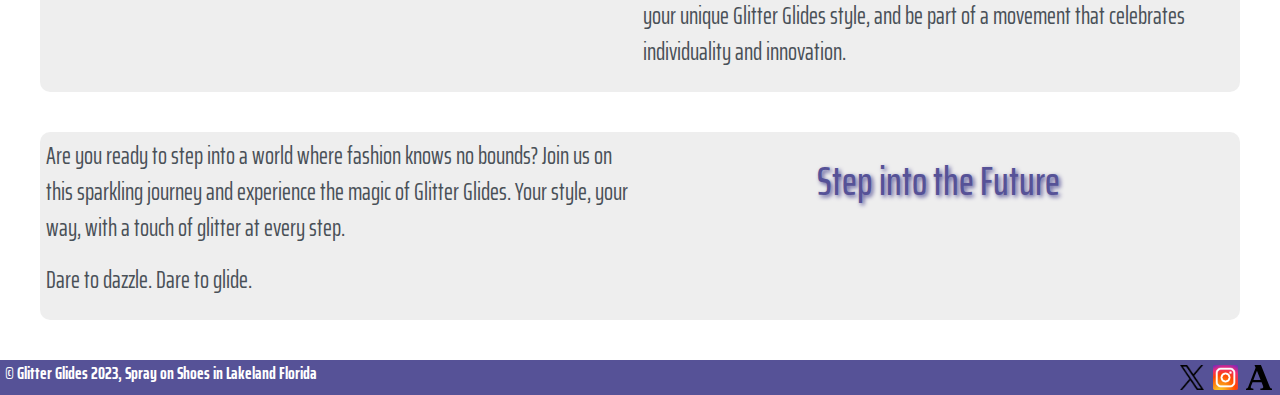
==== commit 7bd13cc0: "Fixed spelling issues and updated footer for better mobile device viewing." ====
--- a/about.html
+++ b/about.html
@@ -3,6 +3,7 @@
     <head>
         <meta charset="UTF-8">
         <meta http-equiv="X-UA-Compatible" content="IE=edge">
+        <meta name="description" content="Learn more about why Glitter Glides sells the best spray on shoes!">
         <title>Glitter Glides - About</title>
 
         <link rel="stylesheet" href="styles/bootstrap-4.4.1.css">
@@ -146,8 +147,6 @@
             <div id="SocialCharms">
                 <a href="https://twitter.com/GlitterGlides"><img src="img/twitter.png" class="socialLogo" alt="Twitter Logo"></a>
                 <a href="https://www.instagram.com/glitterglides/"><img src="img/insta.png" class="socialLogo" alt="Instagram Logo"></a>
-                <a href="https://glitterglides.blogspot.com"><img src="img/blogger.png" class="socialLogo" alt="Blogger Logo"></a>
-                <a href="https://tumblr.com/glitterglides"><img src="img/tumblr.png" class="socialLogo" alt="Tubmlr Logo"></a>
                 <a href="https://independent.academia.edu/GlitterGlides"><img class="socialLogo" src="img/acedemia.svg" alt="Academia Logo"></a>
             </div>              
         </footer>
--- a/styles/MainStyles.css
+++ b/styles/MainStyles.css
@@ -166,6 +166,8 @@
     border: var(--accent4) 4px solid;
 }
 
+/* Sectioning */
+
 .SpacedRow
 {
     padding-bottom: 10px;
--- a/styles/about.css
+++ b/styles/about.css
@@ -1,12 +1,10 @@
-.card
-{
+.card {
     margin: 0px;
     padding: 0px;
     background: #00000000;
     border: 3px solid #00000000;
     min-width: 12rem;
 }
-
 .container h2, .card h2
 {
     
@@ -16,15 +14,13 @@
 
 }
 
-p 
-{
+p {
     font-family: 'Saira Extra Condensed', sans-serif;
     color: #495057;
     font-size: 1.5rem;
 }
 
-div.row
-{
+div.row {
     margin: 40px;
     padding: 0px;
     background: #00000011;
